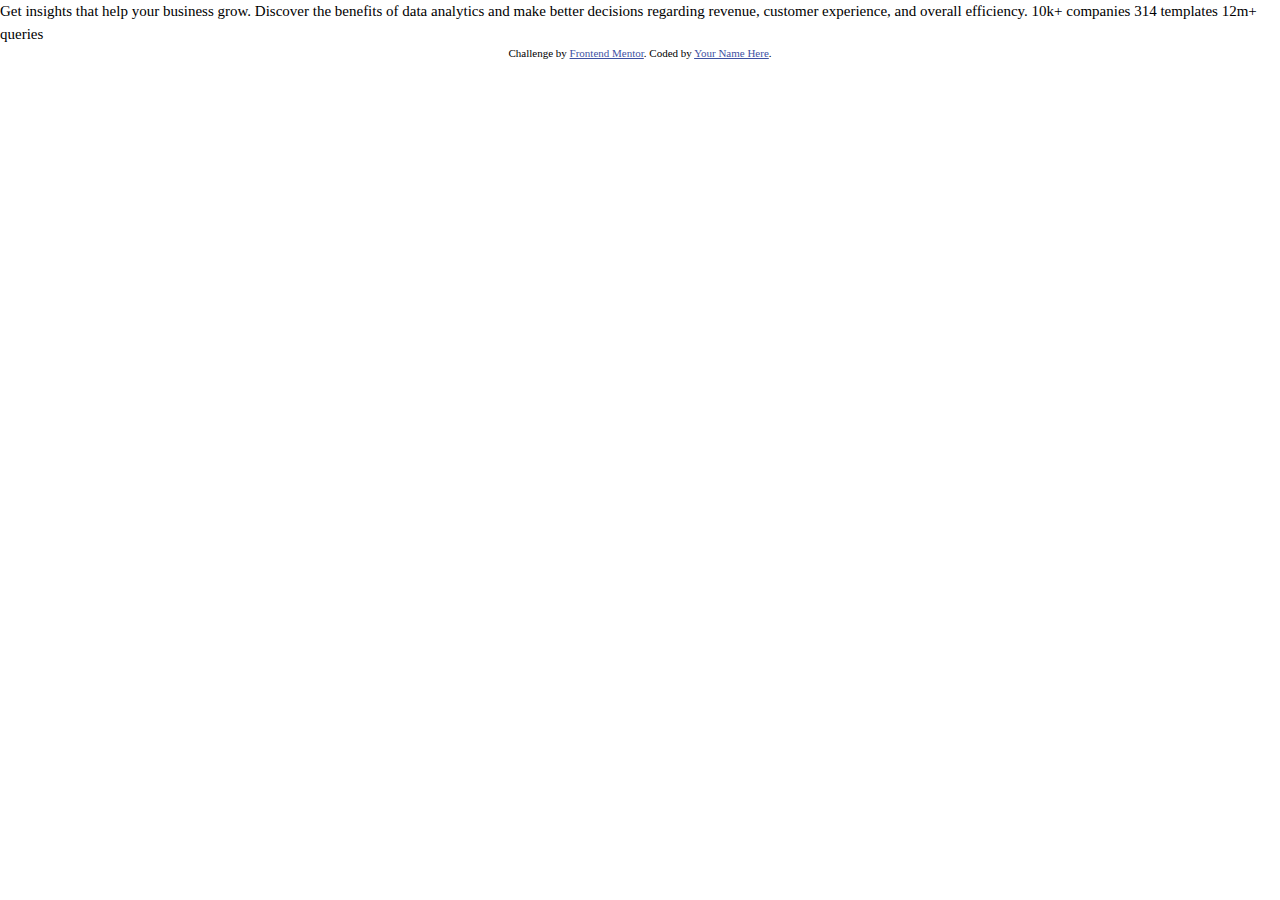
==== index.html @ e35eeb12 ":tada: init" ====
<!DOCTYPE html>
<html lang="en">
<head>
  <meta charset="UTF-8">
  <meta name="viewport" content="width=device-width, initial-scale=1.0"> <!-- displays site properly based on user's device -->

  <link rel="icon" type="image/png" sizes="32x32" href="./images/favicon-32x32.png">
  <link rel="stylesheet" href="style.css">

  <link rel="preconnect" href="https://fonts.googleapis.com">
<link rel="preconnect" href="https://fonts.gstatic.com" crossorigin>
<link href="https://fonts.googleapis.com/css2?family=Inter:ital,opsz,wght@0,14..32,100..900;1,14..32,100..900&family=Lexend+Deca:wght@100..900&display=swap" rel="stylesheet">

  <title>Frontend Mentor | Stats preview card component</title>

  <!-- Feel free to remove these styles or customise in your own stylesheet 👍 -->
  <style>
    .attribution { font-size: 11px; text-align: center; }
    .attribution a { color: hsl(228, 45%, 44%); }
  </style>
</head>
<body>

  Get insights that help your business grow.

  Discover the benefits of data analytics and make better decisions regarding revenue, customer 
  experience, and overall efficiency.

  10k+ companies
  314 templates
  12m+ queries

  <div class="attribution">
    Challenge by <a href="https://www.frontendmentor.io?ref=challenge" target="_blank">Frontend Mentor</a>. 
    Coded by <a href="#">Your Name Here</a>.
  </div>
</body>
</html>
---- style.css ----
/* 1. Use a more-intuitive box-sizing model */
*, *::before, *::after {
    box-sizing: border-box;
  }
  
  /* 2. Remove default margin */
  * {
    margin: 0;
  }
  
  body {
    /* 3. Add accessible line-height */
    line-height: 1.5;
    /* 4. Improve text rendering */
    -webkit-font-smoothing: antialiased;
  }
  
  /* 5. Improve media defaults */
  img, picture, video, canvas, svg {
    display: block;
    max-width: 100%;
  }
  
  /* 6. Inherit fonts for form controls */
  input, button, textarea, select {
    font: inherit;
  }
  
  /* 7. Avoid text overflows */
  p, h1, h2, h3, h4, h5, h6 {
    overflow-wrap: break-word;
  }
  
  /* 8. Improve line wrapping */
  p {
    text-wrap: pretty;
  }
  h1, h2, h3, h4, h5, h6 {
    text-wrap: balance;
  }
  
  /*
    9. Create a root stacking context
  */
  #root, #__next {
    isolation: isolate;
  }
:root {
    /* Primary */
   
    /* main background */ --Very-dark-blue : hsl(233, 47%, 7%);
    /* card background */ --Dark-desaturated-blue : hsl(244, 38%, 16%);
    /* accent */ --Soft-violet : hsl(277, 64%, 61%);

    /* Neutral */

    /* main heading, stats */ --white: hsl(0, 0%, 100%);
    /* main paragraph */ --Slightly-transparent-white: hsla(0, 0%, 100%, 0.75);
    /* stat headings */ --slightly-transparent-white-h: hsla(0, 0%, 100%, 0.6);

    /* fonts */
    --ff-inter: inter, san-serif ;
    --ff-lexend-deca: 'Lexend Deca', san-serif;
    --reg: 400;
    --bold: 700; 
}



body {
    font-size: 15px;
}
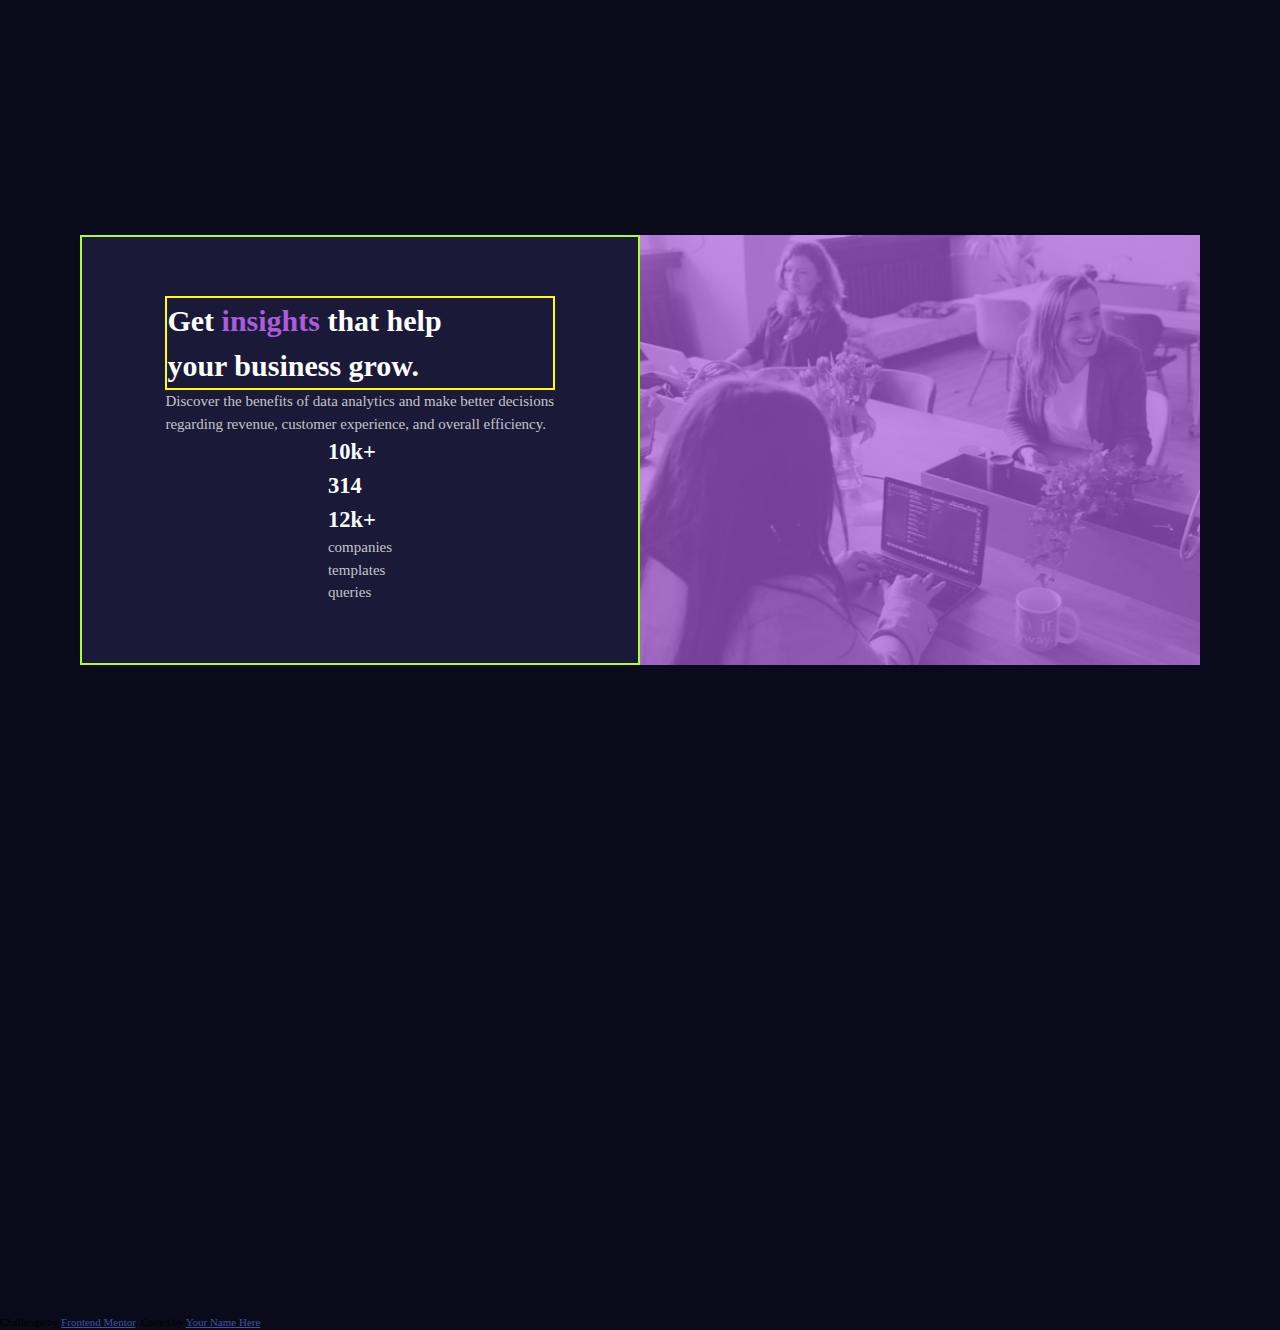
==== commit e0060883: ":art: Add design, :card_index: add description for :wheelchair: - want to get the 100% for page spee" ====
--- a/index.html
+++ b/index.html
@@ -1,38 +1,74 @@
 <!DOCTYPE html>
 <html lang="en">
-<head>
-  <meta charset="UTF-8">
-  <meta name="viewport" content="width=device-width, initial-scale=1.0"> <!-- displays site properly based on user's device -->
+  <head>
+    <meta charset="UTF-8" />
+    <meta name="viewport" content="width=device-width, initial-scale=1.0" />
+    <!-- displays site properly based on user's device -->
+    <meta
+      name="description"
+      content="For better insights to help your business grow. 
+      Discover the benefits of data analytics and make better decisions regarding revenue, customer experience, and overall efficiency. "
+    />
+    <link
+      rel="icon"
+      type="image/png"
+      sizes="32x32"
+      href="./images/favicon-32x32.png"
+    />
+    <link rel="stylesheet" href="style.css" />
 
-  <link rel="icon" type="image/png" sizes="32x32" href="./images/favicon-32x32.png">
-  <link rel="stylesheet" href="style.css">
+    <link rel="preconnect" href="https://fonts.googleapis.com" />
+    <link rel="preconnect" href="https://fonts.gstatic.com" crossorigin />
+    <link
+      href="https://fonts.googleapis.com/css2?family=Inter:ital,opsz,wght@0,14..32,100..900;1,14..32,100..900&family=Lexend+Deca:wght@100..900&display=swap"
+      rel="stylesheet"
+    />
 
-  <link rel="preconnect" href="https://fonts.googleapis.com">
-<link rel="preconnect" href="https://fonts.gstatic.com" crossorigin>
-<link href="https://fonts.googleapis.com/css2?family=Inter:ital,opsz,wght@0,14..32,100..900;1,14..32,100..900&family=Lexend+Deca:wght@100..900&display=swap" rel="stylesheet">
+    <title>Frontend Mentor | Stats preview card component</title>
+  </head>
+  <body>
+    <main>
+      <!-- Content on the left -->
+      <section class="info">
+        <h1 class="heading">
+          Get <span class="highlight">insights</span> that help your business
+          grow.
+        </h1>
+        <p class="info-p">
+          Discover the benefits of data analytics and make better decisions
+          regarding revenue, customer experience, and overall efficiency.
+        </p>
+        <div class="a">
+          <div class="b">
+            <h2 class="stat-heading">10k+</h2>
+            <h2 class="stat-heading">314</h2>
+            <h2 class="stat-heading">12k+</h2>
+          </div>
+          <div class="c">
+            <p class="stat-info">companies</p>
+            <p class="stat-info">templates</p>
+            <p class="stat-info">queries</p>
+          </div>
+        </div>
+      </section>
 
-  <title>Frontend Mentor | Stats preview card component</title>
+      <!-- Image on the right -->
+      <section class="img">
+        <img
+          src="./images/image-header-desktop.jpg"
+          alt="women at a meeting"
+          class="main-img"
+        />
+      </section>
+    </main>
 
-  <!-- Feel free to remove these styles or customise in your own stylesheet 👍 -->
-  <style>
-    .attribution { font-size: 11px; text-align: center; }
-    .attribution a { color: hsl(228, 45%, 44%); }
-  </style>
-</head>
-<body>
-
-  Get insights that help your business grow.
-
-  Discover the benefits of data analytics and make better decisions regarding revenue, customer 
-  experience, and overall efficiency.
-
-  10k+ companies
-  314 templates
-  12m+ queries
-
-  <div class="attribution">
-    Challenge by <a href="https://www.frontendmentor.io?ref=challenge" target="_blank">Frontend Mentor</a>. 
-    Coded by <a href="#">Your Name Here</a>.
-  </div>
-</body>
-</html>+    <footer>
+      <div class="attribution">
+        Challenge by
+        <a href="https://www.frontendmentor.io?ref=challenge" target="_blank"
+          >Frontend Mentor</a
+        >. Coded by <a href="#">Your Name Here</a>.
+      </div>
+    </footer>
+  </body>
+</html>
--- a/style.css
+++ b/style.css
@@ -1,72 +1,199 @@
+/* reset */
+
 /* 1. Use a more-intuitive box-sizing model */
-*, *::before, *::after {
-    box-sizing: border-box;
-  }
-  
-  /* 2. Remove default margin */
-  * {
-    margin: 0;
-  }
-  
-  body {
-    /* 3. Add accessible line-height */
-    line-height: 1.5;
-    /* 4. Improve text rendering */
-    -webkit-font-smoothing: antialiased;
-  }
-  
-  /* 5. Improve media defaults */
-  img, picture, video, canvas, svg {
-    display: block;
-    max-width: 100%;
-  }
-  
-  /* 6. Inherit fonts for form controls */
-  input, button, textarea, select {
-    font: inherit;
-  }
-  
-  /* 7. Avoid text overflows */
-  p, h1, h2, h3, h4, h5, h6 {
-    overflow-wrap: break-word;
-  }
-  
-  /* 8. Improve line wrapping */
-  p {
-    text-wrap: pretty;
-  }
-  h1, h2, h3, h4, h5, h6 {
-    text-wrap: balance;
-  }
-  
-  /*
+*,
+*::before,
+*::after {
+  box-sizing: border-box;
+}
+
+/* 2. Remove default margin */
+* {
+  margin: 0;
+}
+
+body {
+  /* 3. Add accessible line-height */
+  line-height: 1.5;
+  /* 4. Improve text rendering */
+  -webkit-font-smoothing: antialiased;
+}
+
+/* 5. Improve media defaults */
+img,
+picture,
+video,
+canvas,
+svg {
+  display: block;
+  max-width: 100%;
+}
+
+/* 6. Inherit fonts for form controls */
+input,
+button,
+textarea,
+select {
+  font: inherit;
+}
+
+/* 7. Avoid text overflows */
+p,
+h1,
+h2,
+h3,
+h4,
+h5,
+h6 {
+  overflow-wrap: break-word;
+}
+
+/* 8. Improve line wrapping */
+p {
+  text-wrap: pretty;
+}
+h1,
+h2,
+h3,
+h4,
+h5,
+h6 {
+  text-wrap: balance;
+}
+
+/*
     9. Create a root stacking context
   */
-  #root, #__next {
-    isolation: isolate;
-  }
+#root,
+#__next {
+  isolation: isolate;
+}
+/* Content */
 :root {
-    /* Primary */
-   
-    /* main background */ --Very-dark-blue : hsl(233, 47%, 7%);
-    /* card background */ --Dark-desaturated-blue : hsl(244, 38%, 16%);
-    /* accent */ --Soft-violet : hsl(277, 64%, 61%);
+  /* Primary */
 
-    /* Neutral */
+  /* main background */
+  --Very-dark-blue: hsl(233, 47%, 7%);
+  /* card background */
+  --Dark-desaturated-blue: hsl(244, 38%, 16%);
+  /* accent */
+  --Soft-violet: hsl(277, 64%, 61%);
 
-    /* main heading, stats */ --white: hsl(0, 0%, 100%);
-    /* main paragraph */ --Slightly-transparent-white: hsla(0, 0%, 100%, 0.75);
-    /* stat headings */ --slightly-transparent-white-h: hsla(0, 0%, 100%, 0.6);
+  /* Neutral */
 
-    /* fonts */
-    --ff-inter: inter, san-serif ;
-    --ff-lexend-deca: 'Lexend Deca', san-serif;
-    --reg: 400;
-    --bold: 700; 
+  /* main heading, stats */
+  --white: hsl(0, 0%, 100%);
+  /* main paragraph */
+  --Slightly-transparent-white: hsla(0, 0%, 100%, 0.75);
+  /* stat headings */
+  --slightly-transparent-white-h: hsla(0, 0%, 100%, 0.6);
+
+  /* fonts */
+  --ff-inter: inter, san-serif;
+  --ff-lexend-deca: "Lexend Deca", san-serif;
+  --reg: 400;
+  --bold: 700;
+
+  --h: 430px;
+  --w: 560px;
 }
 
+body {
+  font-size: 15px;
+  background: var(--Very-dark-blue);
+}
 
+main {
+  display: flex;
+  justify-content: center;
+  align-items: center;
+  min-height: 100vh;
+}
 
-body {
-    font-size: 15px;
-}+footer {
+  height: var(--h);
+  width: var(--w);
+  position: relative;
+}
+
+img {
+  max-height: 100%;
+  max-width: 100%;
+}
+
+.attribution {
+  font-size: 11px;
+  text-align: center; 
+  position: absolute;
+  bottom: 0;
+}
+.attribution a {
+  color: hsl(228, 45%, 44%);
+}
+
+/* Content Left */
+.info {
+  height: var(--h);
+  width: var(--w);
+  background-color: var(--Dark-desaturated-blue);
+  color: var(--Slightly-transparent-white);
+  display: flex;
+  flex-direction: column;
+  justify-content: center;
+  align-items: center;
+  border: greenyellow solid 2px;
+}
+
+.heading {
+  color: var(--white);
+  font-size: 2em;
+  width: 70%;
+  border: yellow solid 2px;
+}
+
+.highlight {
+  color: var(--Soft-violet);
+}
+
+.num-info {
+  height: var(--h);
+  width: var(--w);
+  border: solid 3px var(--white);
+  color: black;
+  background-color: aqua;
+}
+
+.info-p {
+  width: 70%;
+}
+
+.stat-heading {
+  color: var(--white);
+}
+
+.stat-info {
+  color: var(--Slightly-transparent-white);
+}
+
+.stat-info {
+  color: var(--Slightly-transparent-white);
+}
+
+/* Photo Left */
+.img {
+  background-color: var(--Soft-violet);
+}
+
+.img img {
+  opacity: 0.3;
+}
+
+.a {
+  flex-direction: row;
+  justify-content: space-between;
+}
+
+.main-img {
+  height: var(--h);
+  width: var(--w);
+}
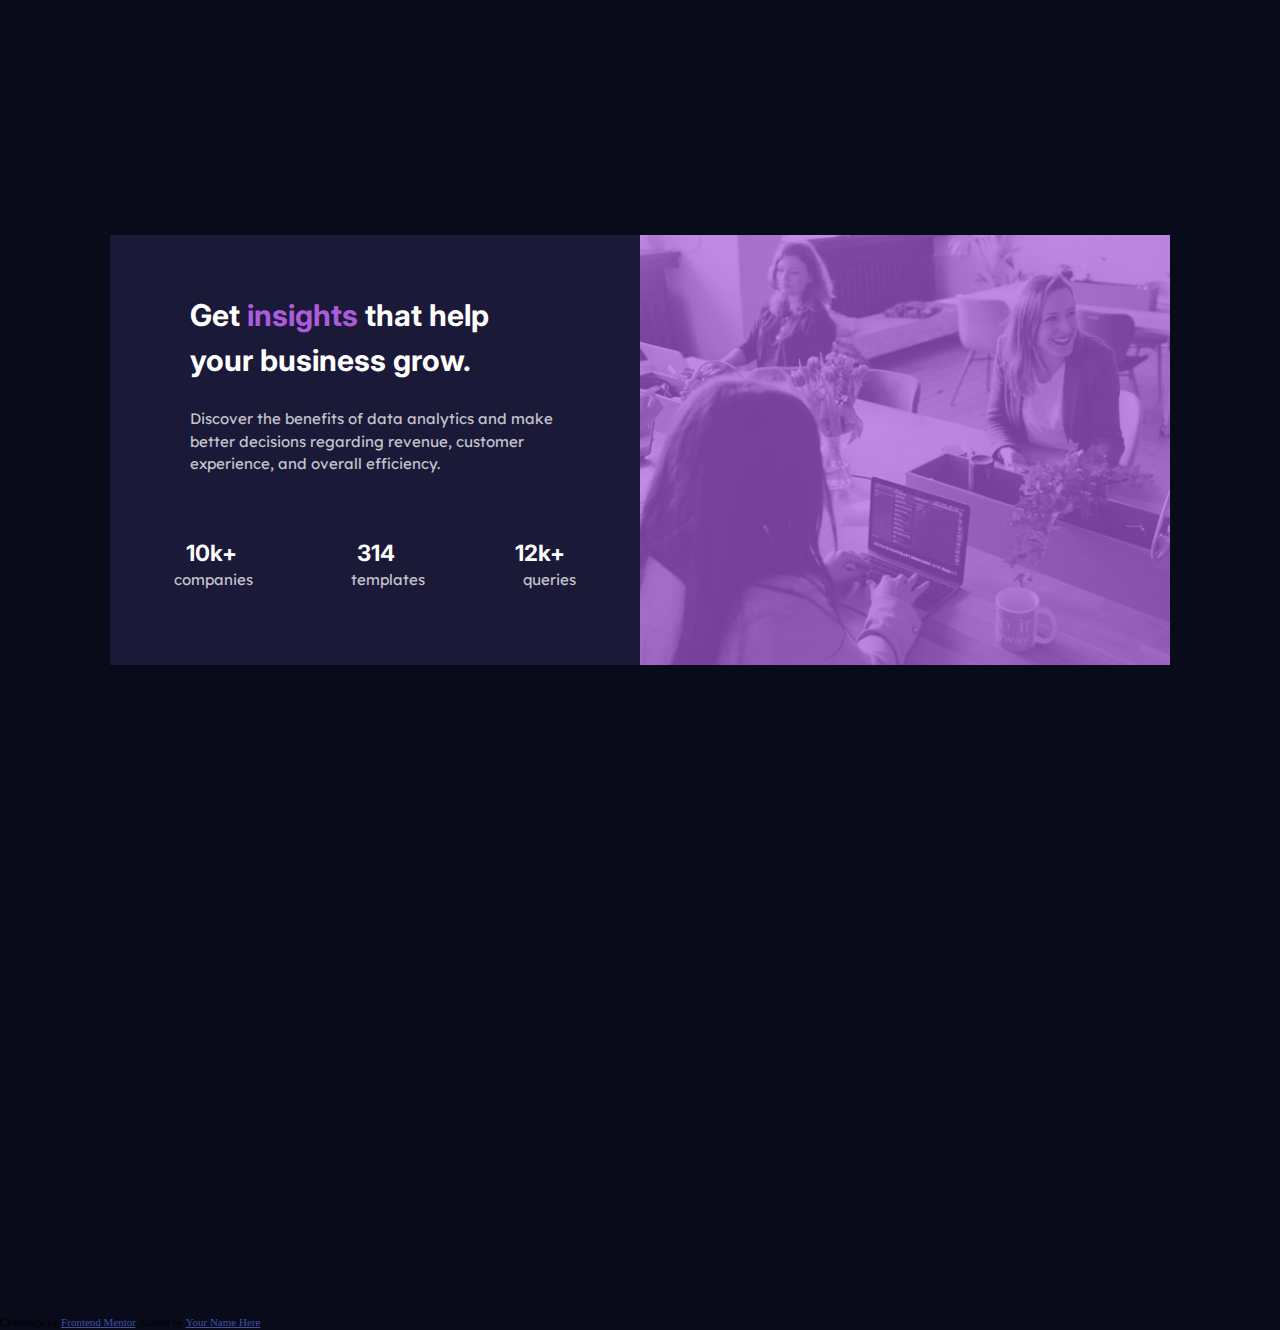
==== commit 3298d555: "Change Fonts, :hankey: remove code fix stats" ====
--- a/index.html
+++ b/index.html
@@ -30,21 +30,21 @@
     <main>
       <!-- Content on the left -->
       <section class="info">
-        <h1 class="heading">
+        <h1 class="heading font-inter">
           Get <span class="highlight">insights</span> that help your business
           grow.
         </h1>
-        <p class="info-p">
+        <p class="info-p font-lexend">
           Discover the benefits of data analytics and make better decisions
           regarding revenue, customer experience, and overall efficiency.
         </p>
-        <div class="a">
-          <div class="b">
+        <div class="stats">
+          <div class="stat-top font-inter">
             <h2 class="stat-heading">10k+</h2>
             <h2 class="stat-heading">314</h2>
             <h2 class="stat-heading">12k+</h2>
           </div>
-          <div class="c">
+          <div class="stat-bottom font-lexend">
             <p class="stat-info">companies</p>
             <p class="stat-info">templates</p>
             <p class="stat-info">queries</p>
--- a/style.css
+++ b/style.css
@@ -95,7 +95,7 @@
   --bold: 700;
 
   --h: 430px;
-  --w: 560px;
+  --w: 530px;
 }
 
 body {
@@ -121,17 +121,7 @@
   max-width: 100%;
 }
 
-.attribution {
-  font-size: 11px;
-  text-align: center; 
-  position: absolute;
-  bottom: 0;
-}
-.attribution a {
-  color: hsl(228, 45%, 44%);
-}
-
-/* Content Left */
+/************* Content Left *************/
 .info {
   height: var(--h);
   width: var(--w);
@@ -141,30 +131,35 @@
   flex-direction: column;
   justify-content: center;
   align-items: center;
-  border: greenyellow solid 2px;
-}
+}
+
+/* Fonts classes */
+.font-inter {
+  font-family: var(--ff-inter), Verdana, Geneva, Tahoma, sans-serif;
+  font-weight: 700;
+  font-style: normal;
+}
+
+.font-lexend {
+  font-family: var(--ff-lexend-deca), Arial, Helvetica, sans-serif;
+  font-weight: 400;
+  font-style: normal;
+}
+/* Fonts classes end */
 
 .heading {
   color: var(--white);
   font-size: 2em;
   width: 70%;
-  border: yellow solid 2px;
 }
 
 .highlight {
   color: var(--Soft-violet);
 }
 
-.num-info {
-  height: var(--h);
-  width: var(--w);
-  border: solid 3px var(--white);
-  color: black;
-  background-color: aqua;
-}
-
 .info-p {
   width: 70%;
+  margin-top: 25px;
 }
 
 .stat-heading {
@@ -175,25 +170,45 @@
   color: var(--Slightly-transparent-white);
 }
 
-.stat-info {
-  color: var(--Slightly-transparent-white);
-}
-
-/* Photo Left */
+.stat-top {
+  display: flex;
+  padding: 20px auto;
+  margin-top: 60px;
+}
+
+.stat-top h2 {
+  margin: auto 60px;
+}
+
+.stat-bottom {
+  display: flex;
+}
+
+.stat-bottom p {
+  margin: 0 auto 15px;
+}
+
+/************* Photo Right ****************/
 .img {
   background-color: var(--Soft-violet);
 }
 
 .img img {
   opacity: 0.3;
-}
-
-.a {
-  flex-direction: row;
-  justify-content: space-between;
 }
 
 .main-img {
   height: var(--h);
   width: var(--w);
 }
+
+/* Footer */
+.attribution {
+  font-size: 11px;
+  text-align: center;
+  position: absolute;
+  bottom: 0;
+}
+.attribution a {
+  color: hsl(228, 45%, 44%);
+}
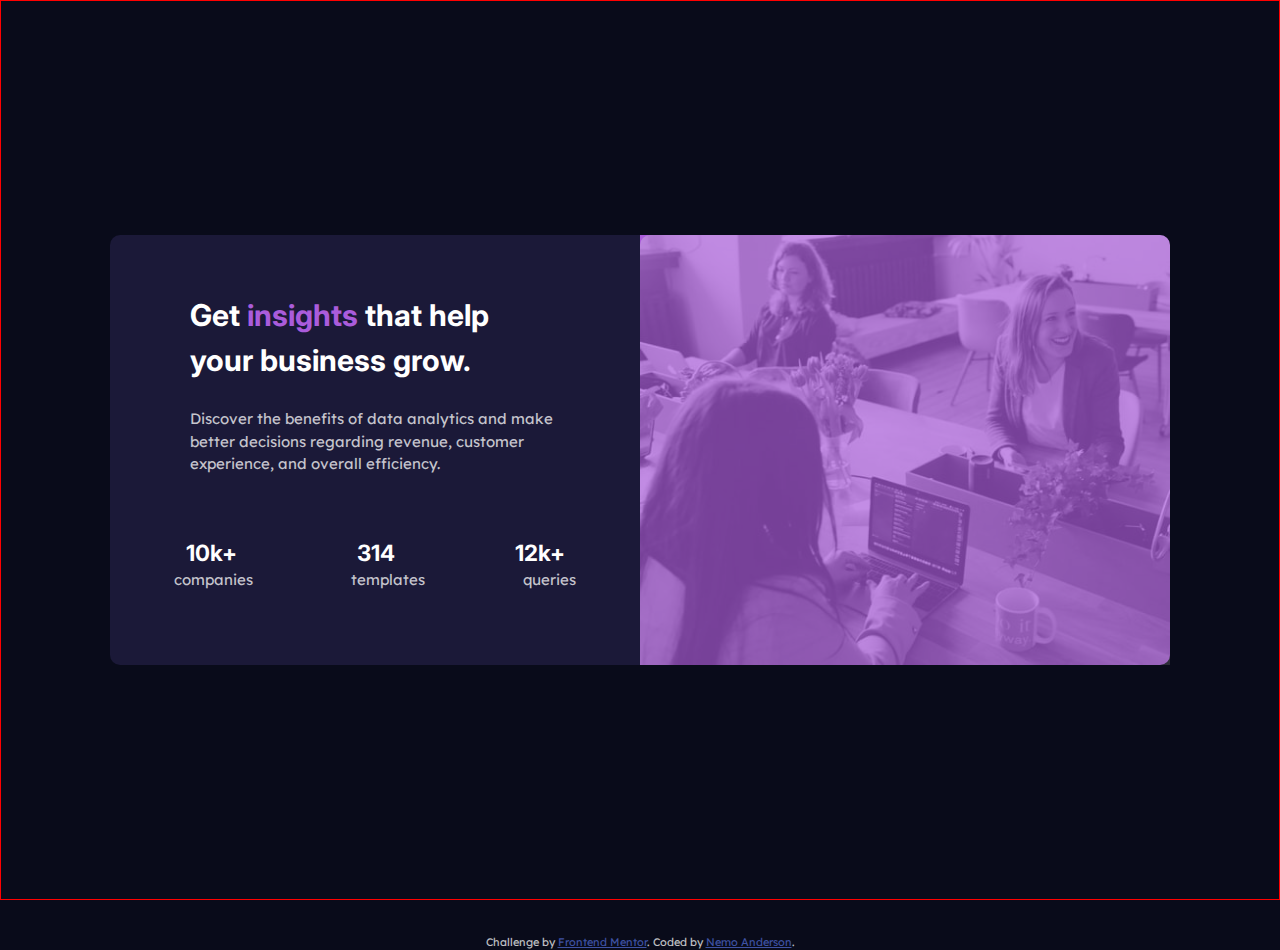
==== commit b295b562: "Add responsiveness :desktop_computer: :mobile_phone:" ====
--- a/index.html
+++ b/index.html
@@ -59,6 +59,8 @@
           alt="women at a meeting"
           class="main-img"
         />
+        <img src="images/image-header-mobile.jpg" alt="image-header-mobile" class="mobile-img">
+
       </section>
     </main>
 
@@ -67,7 +69,7 @@
         Challenge by
         <a href="https://www.frontendmentor.io?ref=challenge" target="_blank"
           >Frontend Mentor</a
-        >. Coded by <a href="#">Your Name Here</a>.
+        >. Coded by <a href="#">Nemo Anderson</a>.
       </div>
     </footer>
   </body>
--- a/style.css
+++ b/style.css
@@ -4,6 +4,8 @@
 *,
 *::before,
 *::after {
+  margin: 0;
+  padding: 0;
   box-sizing: border-box;
 }
 
@@ -108,20 +110,35 @@
   justify-content: center;
   align-items: center;
   min-height: 100vh;
+  width: 100%;
+  border: red solid 1px;
 }
 
 footer {
-  height: var(--h);
-  width: var(--w);
+  height: 50px;
+  width: 100%;
   position: relative;
+
+  display: flex;
+  justify-content: center;
+  align-items: center;
+  bottom: 0;
+  left: 0;
+  color: var(--Slightly-transparent-white);
+  font-family: var(--ff-lexend-deca);
+  font-weight: 400;
+  font-style: normal;
+  font-size: 9px;
 }
 
 img {
   max-height: 100%;
   max-width: 100%;
+  border-radius: 10px 10px 0 0;
 }
 
 /************* Content Left *************/
+
 .info {
   height: var(--h);
   width: var(--w);
@@ -131,6 +148,7 @@
   flex-direction: column;
   justify-content: center;
   align-items: center;
+  border-radius: 10px 0 0 10px;
 }
 
 /* Fonts classes */
@@ -191,6 +209,7 @@
 /************* Photo Right ****************/
 .img {
   background-color: var(--Soft-violet);
+  border-radius: 0 10px 10px 0;
 }
 
 .img img {
@@ -201,6 +220,52 @@
   height: var(--h);
   width: var(--w);
 }
+
+.mobile-img {
+  display: none;
+}
+
+
+@media (orientation: portrait), (max-width: 576px) {
+    main {
+        width: 540px;
+    }
+    .desktop-img {
+        display: none;
+    }
+    .mobile-img {
+        display: block;
+        flex-direction: column;
+        
+    }
+}
+/*
+@media screen and (min-width: 768px) {
+    main {
+        width: 720px;
+    }
+    .mobile-img {
+        display: none;
+    }
+}
+
+@media screen and (min-width: 992px) {
+    main {
+        width: 960px;
+    }
+    .desktop-img {
+        display: block;
+    }
+}
+
+@media screen and (min-width: 1200px) {
+    main {
+        width: 1140px;
+        
+    }
+
+} 
+*/
 
 /* Footer */
 .attribution {
@@ -212,3 +277,4 @@
 .attribution a {
   color: hsl(228, 45%, 44%);
 }
+*/